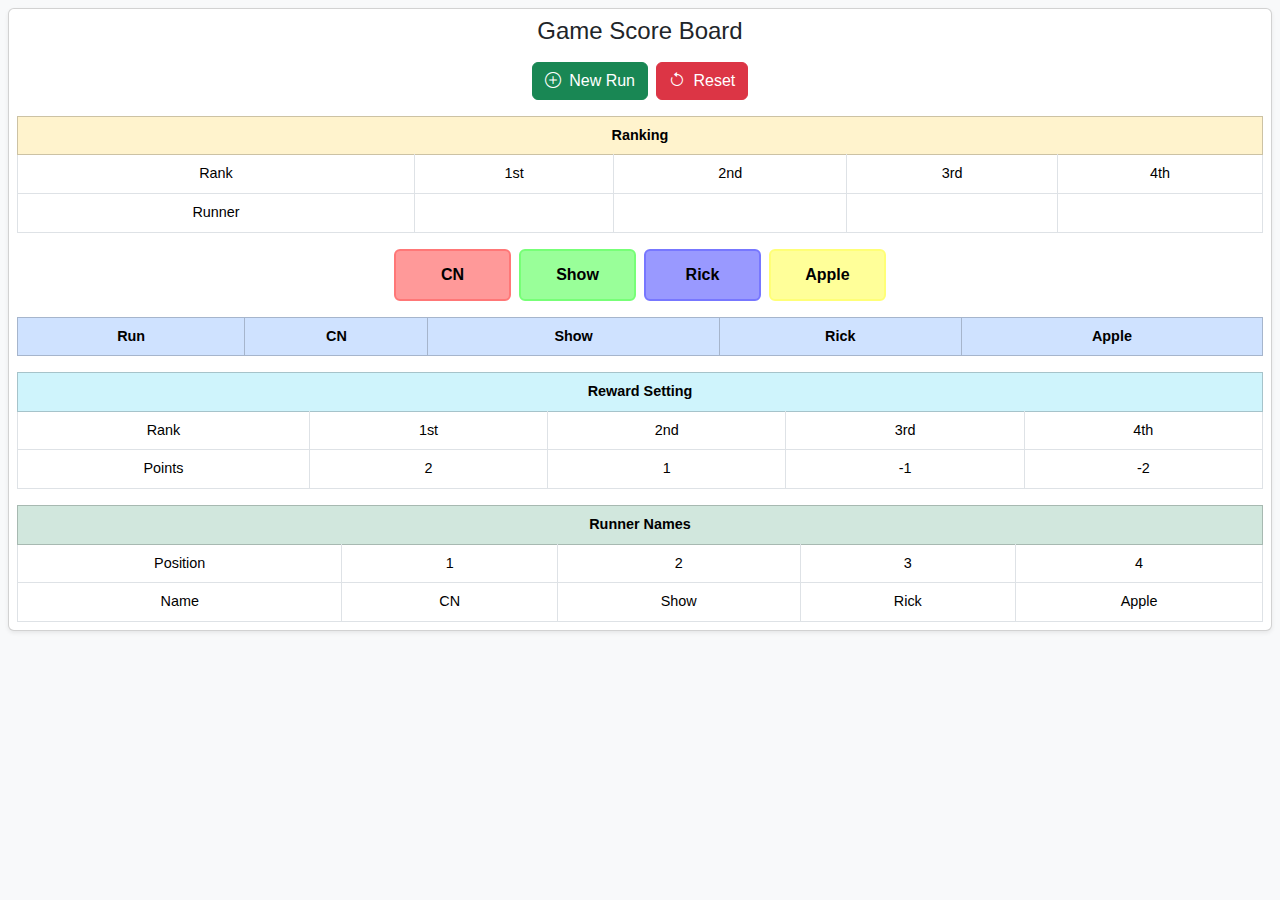
==== index.html @ 439c9d18 "Initial commit" ====
<!DOCTYPE html>
<html lang="en">
<head>
    <meta charset="UTF-8">
    <meta name="viewport" content="width=device-width, initial-scale=1.0, maximum-scale=1.0, user-scalable=no">
    <meta name="mobile-web-app-capable" content="yes">
    <meta name="apple-mobile-web-app-capable" content="yes">
    <meta name="apple-mobile-web-app-status-bar-style" content="black-translucent">
    <meta name="theme-color" content="#0d6efd">
    <meta name="description" content="Track and manage game scores for runners">
    <link rel="manifest" href="manifest.json">
    <link rel="apple-touch-icon" href="icon-192x192.png">
    <title>Game Score Board</title>
    <link href="https://cdn.jsdelivr.net/npm/bootstrap@5.3.0/dist/css/bootstrap.min.css" rel="stylesheet">
    <link rel="stylesheet" href="https://cdn.jsdelivr.net/npm/bootstrap-icons@1.7.2/font/bootstrap-icons.css">
    <link rel="stylesheet" href="styles.css">
</head>
<body class="bg-light">
    <div class="container-fluid px-2 py-2">
        <div class="game-container">
            <div class="card mb-3 shadow-sm">
                <div class="card-body p-2">
                    <h2 class="card-title text-center mb-3 fs-4">Game Score Board</h2>
                    <div class="controls mb-3 d-flex justify-content-center gap-2">
                        <button id="newRun" class="btn btn-success">
                            <i class="bi bi-plus-circle me-1"></i> New Run
                        </button>
                        <button id="reset" class="btn btn-danger">
                            <i class="bi bi-arrow-counterclockwise me-1"></i> Reset
                        </button>
                    </div>

                    <div class="table-responsive mb-3">
                        <table id="rankingTable" class="table table-bordered table-sm">
                            <thead class="table-warning">
                                <tr>
                                    <th colspan="5" class="text-center">Ranking</th>
                                </tr>
                            </thead>
                            <tbody>
                                <tr>
                                    <td>Rank</td>
                                    <td>1st</td>
                                    <td>2nd</td>
                                    <td>3rd</td>
                                    <td>4th</td>
                                </tr>
                                <tr>
                                    <td>Runner</td>
                                    <td class="rank-cell"></td>
                                    <td class="rank-cell"></td>
                                    <td class="rank-cell"></td>
                                    <td class="rank-cell"></td>
                                </tr>
                            </tbody>
                        </table>
                    </div>

                    <div id="runnerButtons" class="runner-buttons mb-3 d-flex justify-content-center align-items-center flex-nowrap">
                        <button class="btn runner-btn mx-1" data-runner="CN" data-position="1">CN</button>
                        <button class="btn runner-btn mx-1" data-runner="Show" data-position="2">Show</button>
                        <button class="btn runner-btn mx-1" data-runner="Rick" data-position="3">Rick</button>
                        <button class="btn runner-btn mx-1" data-runner="Apple" data-position="4">Apple</button>
                    </div>

                    <div class="table-responsive mb-3">
                        <table id="scoreTable" class="table table-bordered table-striped table-sm">
                            <thead class="table-primary">
                                <tr>
                                    <th>Run</th>
                                    <th>CN</th>
                                    <th>Show</th>
                                    <th>Rick</th>
                                    <th>Apple</th>
                                </tr>
                            </thead>
                            <tbody>
                            </tbody>
                        </table>
                    </div>

                    <div class="table-responsive mb-3">
                        <table id="rewardTable" class="table table-bordered table-sm">
                            <thead class="table-info">
                                <tr>
                                    <th colspan="5" class="text-center">Reward Setting</th>
                                </tr>
                            </thead>
                            <tbody>
                                <tr>
                                    <td>Rank</td>
                                    <td>1st</td>
                                    <td>2nd</td>
                                    <td>3rd</td>
                                    <td>4th</td>
                                </tr>
                                <tr>
                                    <td>Points</td>
                                    <td class="reward-cell" contenteditable="true">2</td>
                                    <td class="reward-cell" contenteditable="true">1</td>
                                    <td class="reward-cell" contenteditable="true">-1</td>
                                    <td class="reward-cell" contenteditable="true">-2</td>
                                </tr>
                            </tbody>
                        </table>
                    </div>

                    <div class="table-responsive">
                        <table id="runnerNameTable" class="table table-bordered table-sm">
                            <thead class="table-success">
                                <tr>
                                    <th colspan="5" class="text-center">Runner Names</th>
                                </tr>
                            </thead>
                            <tbody>
                                <tr>
                                    <td>Position</td>
                                    <td>1</td>
                                    <td>2</td>
                                    <td>3</td>
                                    <td>4</td>
                                </tr>
                                <tr>
                                    <td>Name</td>
                                    <td class="runner-name-cell" contenteditable="true" data-default="CN">CN</td>
                                    <td class="runner-name-cell" contenteditable="true" data-default="Show">Show</td>
                                    <td class="runner-name-cell" contenteditable="true" data-default="Rick">Rick</td>
                                    <td class="runner-name-cell" contenteditable="true" data-default="Apple">Apple</td>
                                </tr>
                            </tbody>
                        </table>
                    </div>
                </div>
            </div>
        </div>
    </div>

    <!-- Bootstrap Bundle with Popper -->
    <script src="https://cdn.jsdelivr.net/npm/bootstrap@5.3.0/dist/js/bootstrap.bundle.min.js"></script>
    <script src="script.js"></script>
</body>
</html>
---- styles.css ----
/* Custom styles on top of Bootstrap */
body {
    font-family: Arial, sans-serif;
    touch-action: manipulation;
    -webkit-tap-highlight-color: transparent;
    overscroll-behavior: none;
}

/* Runner button styles */
.runner-buttons {
    width: 100%;
    max-width: 500px;
    margin: 0 auto;
}

.runner-btn {
    flex: 1;
    min-width: 0;
    padding: 12px 8px;
    font-weight: 600;
    transition: all 0.2s ease;
    border-width: 2px;
    font-size: 1rem;
    white-space: nowrap;
    overflow: hidden;
    text-overflow: ellipsis;
    touch-action: manipulation;
    -webkit-tap-highlight-color: rgba(0,0,0,0);
    user-select: none;
    -webkit-user-select: none;
}

.runner-btn:disabled {
    opacity: 0.6;
    cursor: not-allowed;
}

/* Position-based colors for buttons */
.runner-btn[data-position="1"] {
    background-color: #FF9999;
    border-color: #FF7777;
    color: black;
}

.runner-btn[data-position="2"] {
    background-color: #99FF99;
    border-color: #77FF77;
    color: black;
}

.runner-btn[data-position="3"] {
    background-color: #9999FF;
    border-color: #7777FF;
    color: black;
}

.runner-btn[data-position="4"] {
    background-color: #FFFF99;
    border-color: #FFFF77;
    color: black;
}

/* Hover/Active effects for buttons */
@media (hover: hover) {
    .runner-btn:not(:disabled):hover {
        transform: translateY(-2px);
        box-shadow: 0 4px 8px rgba(0,0,0,0.1);
        filter: brightness(1.05);
    }
}

.runner-btn:not(:disabled):active {
    transform: translateY(1px);
    filter: brightness(0.95);
}

/* Editable cell styles */
.reward-cell, .runner-name-cell {
    cursor: text;
    transition: all 0.2s ease;
    min-width: 40px;
    padding: 4px !important;
    font-size: 0.9rem;
}

.reward-cell:hover, .runner-name-cell:hover {
    background-color: #f8f9fa;
}

.reward-cell:focus, .runner-name-cell:focus {
    outline: none;
    background-color: #e9ecef;
    box-shadow: inset 0 0 0 2px #0d6efd;
}

/* Invalid input styling */
.invalid {
    background-color: #ffebee !important;
    border: 1px solid #dc3545;
}

/* Position-based colors for table cells */
.runner-cell-pos-1 {
    background-color: #FF9999 !important;
    color: black !important;
}

.runner-cell-pos-2 {
    background-color: #99FF99 !important;
    color: black !important;
}

.runner-cell-pos-3 {
    background-color: #9999FF !important;
    color: black !important;
}

.runner-cell-pos-4 {
    background-color: #FFFF99 !important;
    color: black !important;
}

/* Total row styling */
.total-row {
    font-weight: bold;
    background-color: #e8f5e9 !important;
}

/* Table customization */
.table {
    margin-bottom: 0;
}

.table th, .table td {
    text-align: center;
    vertical-align: middle;
    padding: 8px 4px;
    font-size: 0.9rem;
}

/* Responsive adjustments */
@media (max-width: 768px) {
    .runner-btn {
        padding: 8px 4px;
        font-size: 0.9rem;
    }

    .table th, .table td {
        padding: 6px 3px;
        font-size: 0.85rem;
    }

    .reward-cell, .runner-name-cell {
        font-size: 0.85rem;
    }
}

@media (max-width: 480px) {
    .runner-btn {
        padding: 6px 2px;
        font-size: 0.8rem;
    }

    .table th, .table td {
        padding: 4px 2px;
        font-size: 0.8rem;
    }

    .reward-cell, .runner-name-cell {
        font-size: 0.8rem;
        min-width: 30px;
    }
}

@media (max-width: 360px) {
    .runner-btn {
        padding: 4px 1px;
        font-size: 0.75rem;
    }

    .table th, .table td {
        padding: 3px 1px;
        font-size: 0.75rem;
    }

    .reward-cell, .runner-name-cell {
        font-size: 0.75rem;
        min-width: 25px;
    }
}
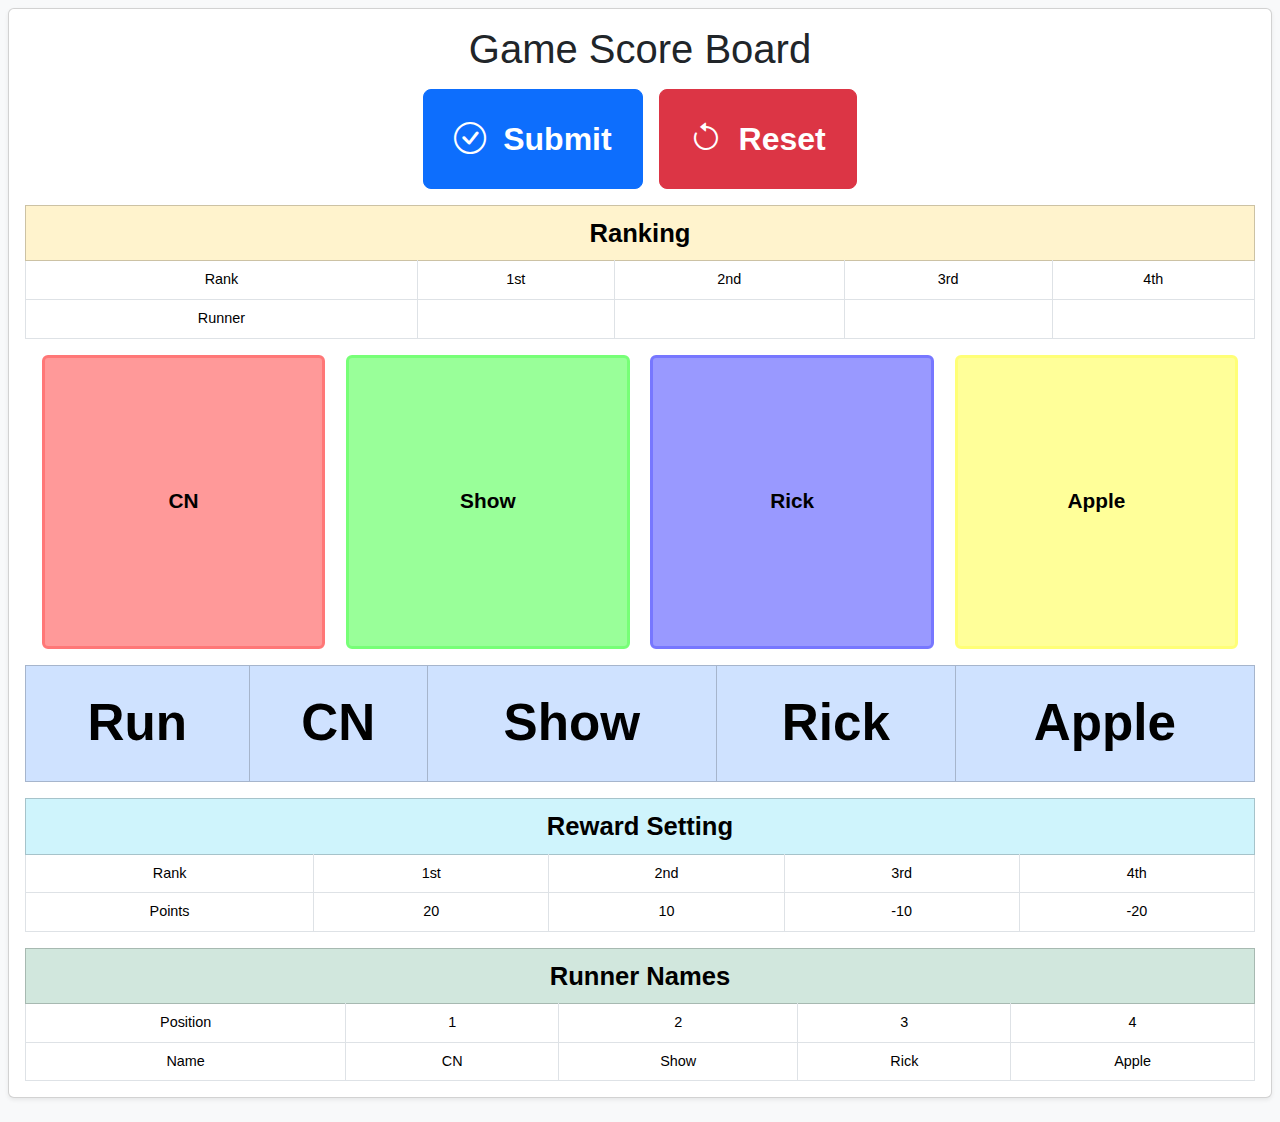
==== commit 7ab1a8b3: "Updated Score Board with new features: - Added Submit button and separated functionality from New Ru" ====
--- a/index.html
+++ b/index.html
@@ -9,7 +9,6 @@
     <meta name="theme-color" content="#0d6efd">
     <meta name="description" content="Track and manage game scores for runners">
     <link rel="manifest" href="manifest.json">
-    <link rel="apple-touch-icon" href="icon-192x192.png">
     <title>Game Score Board</title>
     <link href="https://cdn.jsdelivr.net/npm/bootstrap@5.3.0/dist/css/bootstrap.min.css" rel="stylesheet">
     <link rel="stylesheet" href="https://cdn.jsdelivr.net/npm/bootstrap-icons@1.7.2/font/bootstrap-icons.css">
@@ -19,14 +18,14 @@
     <div class="container-fluid px-2 py-2">
         <div class="game-container">
             <div class="card mb-3 shadow-sm">
-                <div class="card-body p-2">
-                    <h2 class="card-title text-center mb-3 fs-4">Game Score Board</h2>
-                    <div class="controls mb-3 d-flex justify-content-center gap-2">
-                        <button id="newRun" class="btn btn-success">
-                            <i class="bi bi-plus-circle me-1"></i> New Run
+                <div class="card-body p-3">
+                    <h2 class="card-title text-center mb-3 fs-1">Game Score Board</h2>
+                    <div class="controls mb-3 d-flex justify-content-center gap-3">
+                        <button id="submit" class="btn btn-primary btn-lg">
+                            <i class="bi bi-check-circle me-2"></i> Submit
                         </button>
-                        <button id="reset" class="btn btn-danger">
-                            <i class="bi bi-arrow-counterclockwise me-1"></i> Reset
+                        <button id="reset" class="btn btn-danger btn-lg">
+                            <i class="bi bi-arrow-counterclockwise me-2"></i> Reset
                         </button>
                     </div>
 
--- a/styles.css
+++ b/styles.css
@@ -4,23 +4,32 @@
     touch-action: manipulation;
     -webkit-tap-highlight-color: transparent;
     overscroll-behavior: none;
+    font-size: 20px; /* Increased base font size */
 }
 
 /* Runner button styles */
 .runner-buttons {
     width: 100%;
-    max-width: 500px;
+    max-width: 100%;  /* Allow full width */
     margin: 0 auto;
+    gap: 1vw;  /* Responsive gap */
+    padding: 0 1vw;  /* Add some padding on sides */
+    display: flex;
+    justify-content: space-between;
 }
 
 .runner-btn {
     flex: 1;
-    min-width: 0;
-    padding: 12px 8px;
-    font-weight: 600;
+    width: 23vw;  /* Each button takes ~23% of viewport width */
+    height: 23vw;  /* Make it square */
+    min-width: unset;
+    min-height: unset;
+    padding: 1vw;
+    font-weight: 800;
     transition: all 0.2s ease;
-    border-width: 2px;
-    font-size: 1rem;
+    border-width: 3px;
+    font-size: 10vw;  /* Font size relative to viewport width */
+    line-height: 1;
     white-space: nowrap;
     overflow: hidden;
     text-overflow: ellipsis;
@@ -28,6 +37,10 @@
     -webkit-tap-highlight-color: rgba(0,0,0,0);
     user-select: none;
     -webkit-user-select: none;
+    margin: 0;
+    display: flex;
+    justify-content: center;
+    align-items: center;
 }
 
 .runner-btn:disabled {
@@ -128,21 +141,128 @@
 
 /* Table customization */
 .table {
+    font-size: 1.4rem;
     margin-bottom: 0;
 }
 
-.table th, .table td {
+.table th {
+    font-size: 1.6rem;
+    font-weight: 600;
+    text-align: center;
+    vertical-align: middle;
+    padding: 8px 4px;
+}
+
+.table td {
     text-align: center;
     vertical-align: middle;
     padding: 8px 4px;
     font-size: 0.9rem;
 }
 
+/* Table styles */
+#scoreTable {
+    width: 100%;
+    max-width: 100%;
+}
+
+#scoreTable thead tr th {
+    font-size: 4vw;  /* Responsive text size based on viewport width */
+    font-weight: bold;
+    padding: 1.5vw 1vw;  /* Responsive padding */
+    white-space: nowrap;
+    overflow: hidden;
+    text-overflow: ellipsis;
+}
+
+#scoreTable tbody tr.total-row td {
+    font-size: 4vw;  /* Responsive text size based on viewport width */
+    font-weight: bold;
+    padding: 1.5vw 1vw;  /* Responsive padding */
+    background-color: #e9ecef;
+    white-space: nowrap;
+    overflow: hidden;
+    text-overflow: ellipsis;
+    color: #0000ff;  /* Blue for positive numbers */
+}
+
+#scoreTable tbody tr.total-row td.negative-score {
+    color: #ff0000;  /* Pure red for negative numbers */
+}
+
+/* Regular rows stay smaller */
+#scoreTable tbody tr:not(.total-row) td {
+    font-size: 1rem;
+    padding: 0.5rem;
+}
+
+/* Keep responsive adjustments but only adjust padding */
+@media (max-width: 768px) {
+    #scoreTable tbody tr:not(.total-row) td {
+        padding: 0.3rem;
+    }
+}
+
+@media (max-width: 480px) {
+    #scoreTable tbody tr:not(.total-row) td {
+        padding: 0.2rem;
+    }
+}
+
+@media (max-width: 360px) {
+    #scoreTable tbody tr:not(.total-row) td {
+        padding: 0.1rem;
+    }
+}
+
+/* Custom button sizes */
+.btn {
+    font-size: 1.3rem;
+    padding: 10px 20px;
+}
+
+/* Control button styles */
+.controls .btn {
+    font-size: 2rem;
+    padding: 25px 30px;  /* Increased vertical padding */
+    font-weight: bold;
+    min-width: 180px;
+    min-height: 100px;  /* Added minimum height */
+}
+
+.controls .btn i {
+    font-size: 2rem;
+}
+
+@media (hover: hover) {
+    .controls .btn:hover {
+        transform: translateY(-2px);
+        box-shadow: 0 4px 8px rgba(0,0,0,0.1);
+    }
+}
+
+.controls .btn:active {
+    transform: translateY(1px);
+}
+
+/* Modal text size adjustments */
+.modal-title {
+    font-size: 1.8rem;
+}
+
+.modal-body {
+    font-size: 1.4rem;
+}
+
+.form-control {
+    font-size: 1.3rem;
+    padding: 12px;
+}
+
 /* Responsive adjustments */
 @media (max-width: 768px) {
     .runner-btn {
         padding: 8px 4px;
-        font-size: 0.9rem;
     }
 
     .table th, .table td {
@@ -158,7 +278,6 @@
 @media (max-width: 480px) {
     .runner-btn {
         padding: 6px 2px;
-        font-size: 0.8rem;
     }
 
     .table th, .table td {
@@ -175,7 +294,6 @@
 @media (max-width: 360px) {
     .runner-btn {
         padding: 4px 1px;
-        font-size: 0.75rem;
     }
 
     .table th, .table td {
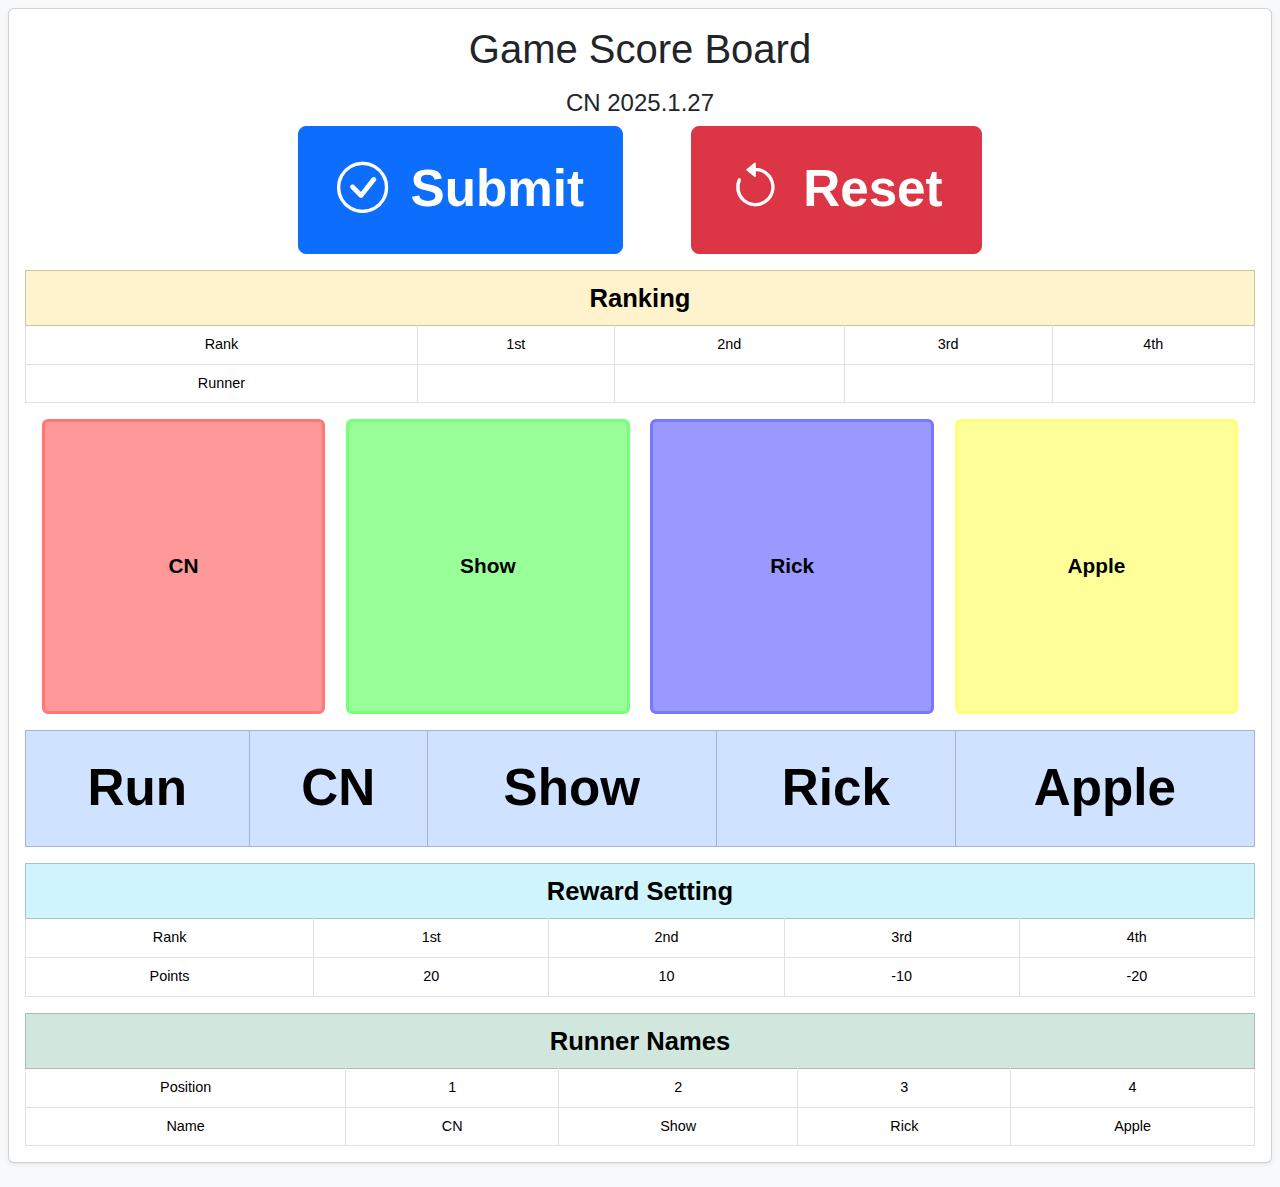
==== commit 54c3dc00: "Updated page title and header: - Changed title to 'Game Score Board by CN 2025' - Updated header to " ====
--- a/index.html
+++ b/index.html
@@ -9,7 +9,7 @@
     <meta name="theme-color" content="#0d6efd">
     <meta name="description" content="Track and manage game scores for runners">
     <link rel="manifest" href="manifest.json">
-    <title>Game Score Board</title>
+    <title>Game Score Board  by CN 2025</title>
     <link href="https://cdn.jsdelivr.net/npm/bootstrap@5.3.0/dist/css/bootstrap.min.css" rel="stylesheet">
     <link rel="stylesheet" href="https://cdn.jsdelivr.net/npm/bootstrap-icons@1.7.2/font/bootstrap-icons.css">
     <link rel="stylesheet" href="styles.css">
@@ -19,7 +19,8 @@
         <div class="game-container">
             <div class="card mb-3 shadow-sm">
                 <div class="card-body p-3">
-                    <h2 class="card-title text-center mb-3 fs-1">Game Score Board</h2>
+                    <h1 class="card-title text-center mb-3 fs-1">Game Score Board </h1>
+                    <h4 class="card-title text-center"> CN 2025.1.27 </h4>
                     <div class="controls mb-3 d-flex justify-content-center gap-3">
                         <button id="submit" class="btn btn-primary btn-lg">
                             <i class="bi bi-check-circle me-2"></i> Submit
--- a/styles.css
+++ b/styles.css
@@ -222,16 +222,23 @@
 }
 
 /* Control button styles */
+.controls {
+    width: 100%;
+    max-width: 100%;
+    padding: 0 1vw;
+}
+
 .controls .btn {
-    font-size: 2rem;
-    padding: 25px 30px;  /* Increased vertical padding */
+    font-size: 4vw;  /* Responsive font size */
+    padding: 1.5vw 3vw;  /* Responsive padding */
     font-weight: bold;
-    min-width: 180px;
-    min-height: 100px;  /* Added minimum height */
+    min-width: 20vw;  /* Responsive minimum width */
+    min-height: 10vw;  /* Responsive minimum height */
+    margin: 0 2vw;  /* Responsive margin */
 }
 
 .controls .btn i {
-    font-size: 2rem;
+    font-size: 4vw;  /* Match button text size */
 }
 
 @media (hover: hover) {
